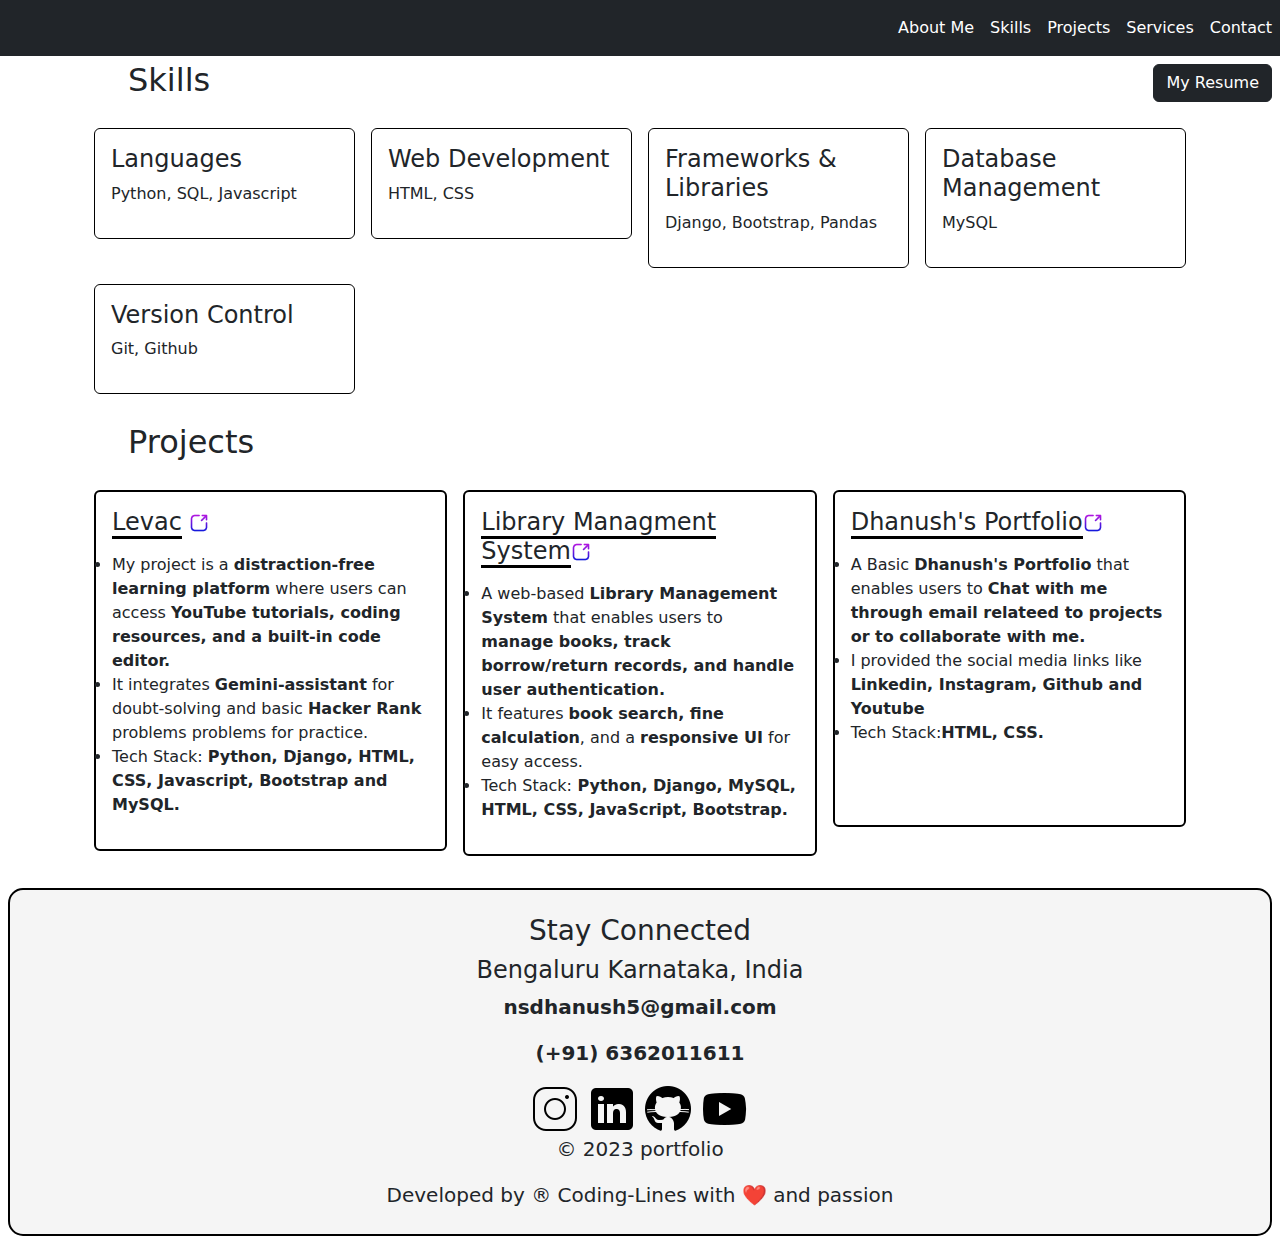
==== index.html @ f49b10d2 "addedone more project and made responsive" ====
<!DOCTYPE html>
<html lang="en">
<head>
    <meta charset="UTF-8">
    <meta name="viewport" content="width=device-width, initial-scale=1.0">
    <title>Document</title>
    <link href="https://cdn.jsdelivr.net/npm/bootstrap@5.3.3/dist/css/bootstrap.min.css" rel="stylesheet">
    <script src="https://cdn.jsdelivr.net/npm/bootstrap@5.3.3/dist/js/bootstrap.bundle.min.js"></script>
    <link rel="stylesheet" href="style.css">
</head>
<body>
    <nav>
    <div class="navbar navbar-expand-lg navbar-dark bg-dark">
         <!-- Toggle Button for Mobile -->
         <button class="navbar-toggler" type="button" data-bs-toggle="collapse" data-bs-target="#navbarNav">
            <span class="navbar-toggler-icon"></span>
        </button>
        <!-- Navbar Links -->
        <div class="collapse navbar-collapse" id="navbarNav">
            <ul class="navbar-nav ms-auto">
                <li class="nav-item">
                    <a class="nav-link active" href="#home">About Me</a>
                </li>
                <li class="nav-item">
                    <a class="nav-link active" href="#skills">Skills</a>
                </li>
                <li class="nav-item">
                    <a class="nav-link active" href="#project">Projects</a>
                </li>
                <li class="nav-item">
                    <a class="nav-link active" href="#">Services</a>
                </li>
                <li class="nav-item">
                    <a class="nav-link active" href="#contact">Contact</a>
                </li>
                
            </ul>
        </div>
    </div>
</nav>
<div class=" resume btn-group m-2 float-end">
<a class="btn btn-dark rounded " target="_blank" href="Dhanush_Resume.pdf">My Resume</a><br>

</div>
<section id="home"></section>

<section id="skills"></section>
<span id="skill" >Skills</span>
<div class=" container p-4">
    <div class="row g-3">
        <div class="col-md-3">
            <div class="skill card">
                <div class="card-body">
                    <h4 class="card-title">Languages</h4>
                    <p>Python, SQL, Javascript</p>
                    
                </div>
            </div>
        </div>
        <div class="col-md-3">
            <div class="skill card">
                <div class="card-body">
                    <h4 class="card-title">Web Development</h4>
                    <p>HTML, CSS</p>
                </div>
            </div>
        </div>
        <div class="col-md-3">
            <div class="skill card">
                <div class="card-body">
                    <h4 class="card-title">Frameworks & Libraries</h4>
                    <p>Django, Bootstrap, Pandas </p>
                </div>
            </div>
        </div>
        <div class="col-md-3">
            <div class="skill card">
                <div class="card-body">
                    <h4 class="card-title">Database Management</h4>
                    <p>MySQL</p>
                </div>
            </div>
        </div>
        
        
        <div class="col-md-3">
            <div class="skill card">
                <div class="card-body">
                    <h4 class="card-title">Version Control</h4>
                    <p>Git, Github</p>
                    
                </div>
            </div>
        </div>
        


    </div>
</div>


<section id="projects"></section>
<span id="project" >Projects</span>
<div class=" container p-4">
    <div class="row g-3">
        <div class="col-md-4">
            <div class="project card">
                <div class="card-body">
                    <h4 class="card-title"><span class="proname">Levac</span> <a title="project link" class="proimg" target="_blank" href="https://github.com/Dhanush-NS/LEVAC/tree/main/finalproject"><img src="maximize2.png" alt="link" width="20px" height="20px"></a></h4>
                    <p><li>My project is a <b>distraction-free learning platform</b> where users can access <b>YouTube tutorials, coding resources, and a built-in code editor.</b> </li>
                    <li>It integrates <b>Gemini-assistant</b> for doubt-solving and basic <b>Hacker Rank</b> problems problems for practice.</li>
                    <li>Tech Stack: <b> Python, Django, HTML, CSS, Javascript, Bootstrap and MySQL.</b> </li></p>
                </div>
            </div>
        </div>
        <div class="col-md-4">
            <div class="project card">
                <div class="card-body">
                    <h4 class="card-title"><span class="proname">Library Managment System</span><a title="project link" class="proimg" target="_blank" href="https://github.com/Dhanush-NS/Library-Managment-System/tree/main/Library_management_system"><img src="maximize2.png" alt="link" width="20px" height="20px"></a></h4>
                    <p><li>A web-based <b>Library Management System</b> that enables users to <b>manage books, track borrow/return records, and handle user authentication.</b> </li>
                    <li>It features <b>book search, fine calculation</b>, and a <b>responsive UI</b> for easy access.</li>
                    <li>Tech Stack:<b> Python, Django, MySQL, HTML, CSS, JavaScript, Bootstrap.</b> </li></p>
                </div>
            </div>
        </div>
        <div class="col-md-4">
            <div class="project card">
                <div class="card-body">
                    <h4 class="card-title"><span class="proname">Dhanush's Portfolio</span><a title="project link" class="proimg" target="_blank" href="https://github.com/Dhanush-NS/Dhanush-Portfolio"><img src="maximize2.png" alt="link" width="20px" height="20px"></a></h4>
                    <p><li>A Basic <b>Dhanush's Portfolio</b> that enables users to <b>Chat with me through email relateed to projects or to collaborate with me.</b> </li>
                    <li>I provided the social media links like <b>Linkedin, Instagram, Github and Youtube</b></li>
                    <li>Tech Stack:<b>HTML, CSS.</b> </li><br><br></p>
                </div>
            </div>
        </div>
    </div>
</div>




<section id="contact"></section>
<div class="m-2">
    <div class="con container-fluid mt-2   text-center pt-4 pb-2">
    <h3>Stay Connected</h3>
    <h4>Bengaluru Karnataka, India</h4>
    <p><b>nsdhanush5@gmail.com</b></p>
    <p><b>(+91) 6362011611</b></p>
    <a target="_blank" href="https://www.instagram.com/dhanush197_/"><img src="icons8-instagram-50.png" alt="insatgram"></a>
    <a target="_blank" href="https://www.linkedin.com/in/dhanush-n-s-35762b287/"><img src="icons8-linked-in-50.png"alt="LinkedIn"></a>
    <a target="_blank" href="https://github.com/dhanushns2003"><img src="icons8-github-50.png" alt="Github"></a>
    <a target="_blank" href="https://www.youtube.com/@CodingLines"><img src="icons8-youtube-50.png" alt="Youtube"></a><br>
    <p> &copy; 2023 portfolio</p>
    <p> Developed by &#174 Coding-Lines with ❤️ and passion</p>
</div>
</div>





</body>
</html>
---- style.css ----
/* Aqua Splash Gradient Background */
/* body {
    background: linear-gradient(135deg, #186693, #80d0c7);
} */
.con{
    /* font-family: 'Franklin Gothic Medium', 'Arial Narrow', Arial, sans-serif; */
    font-size: 20px;
    border: 2px solid black;
    border-radius: 15px;
    background-color: whitesmoke;
}
.nav-link:hover{
    border-bottom: 3px solid white ;
}
.skill{
    border: 1.6px solid black;
}
.skill:hover{
    transform: scale(1.02);
    background-color: black;
    color: white;
    transition: 0.4s;
}
#skill{
    font-size: xx-large;
    /* padding: 7px; */
    margin-left: 10%;
}
#skill:hover{
    border-bottom: 5px solid black;
    border-radius: 3px;    
}
.proname{
    border-bottom: 3px solid black;
}
.proname:hover{
    border-bottom: 3px solid white;

}
.project{
    border: 2px solid black;
}
.project:hover{
    transform: scale(1.02);
    background-color: black;
    color: white;
    transition: 0.4s;
}
#project{
    font-size: xx-large;
    /* padding: 7px; */
    margin-left: 10%;
}
#project:hover{
    border-bottom: 5px solid black;
    border-radius: 3px; 
}
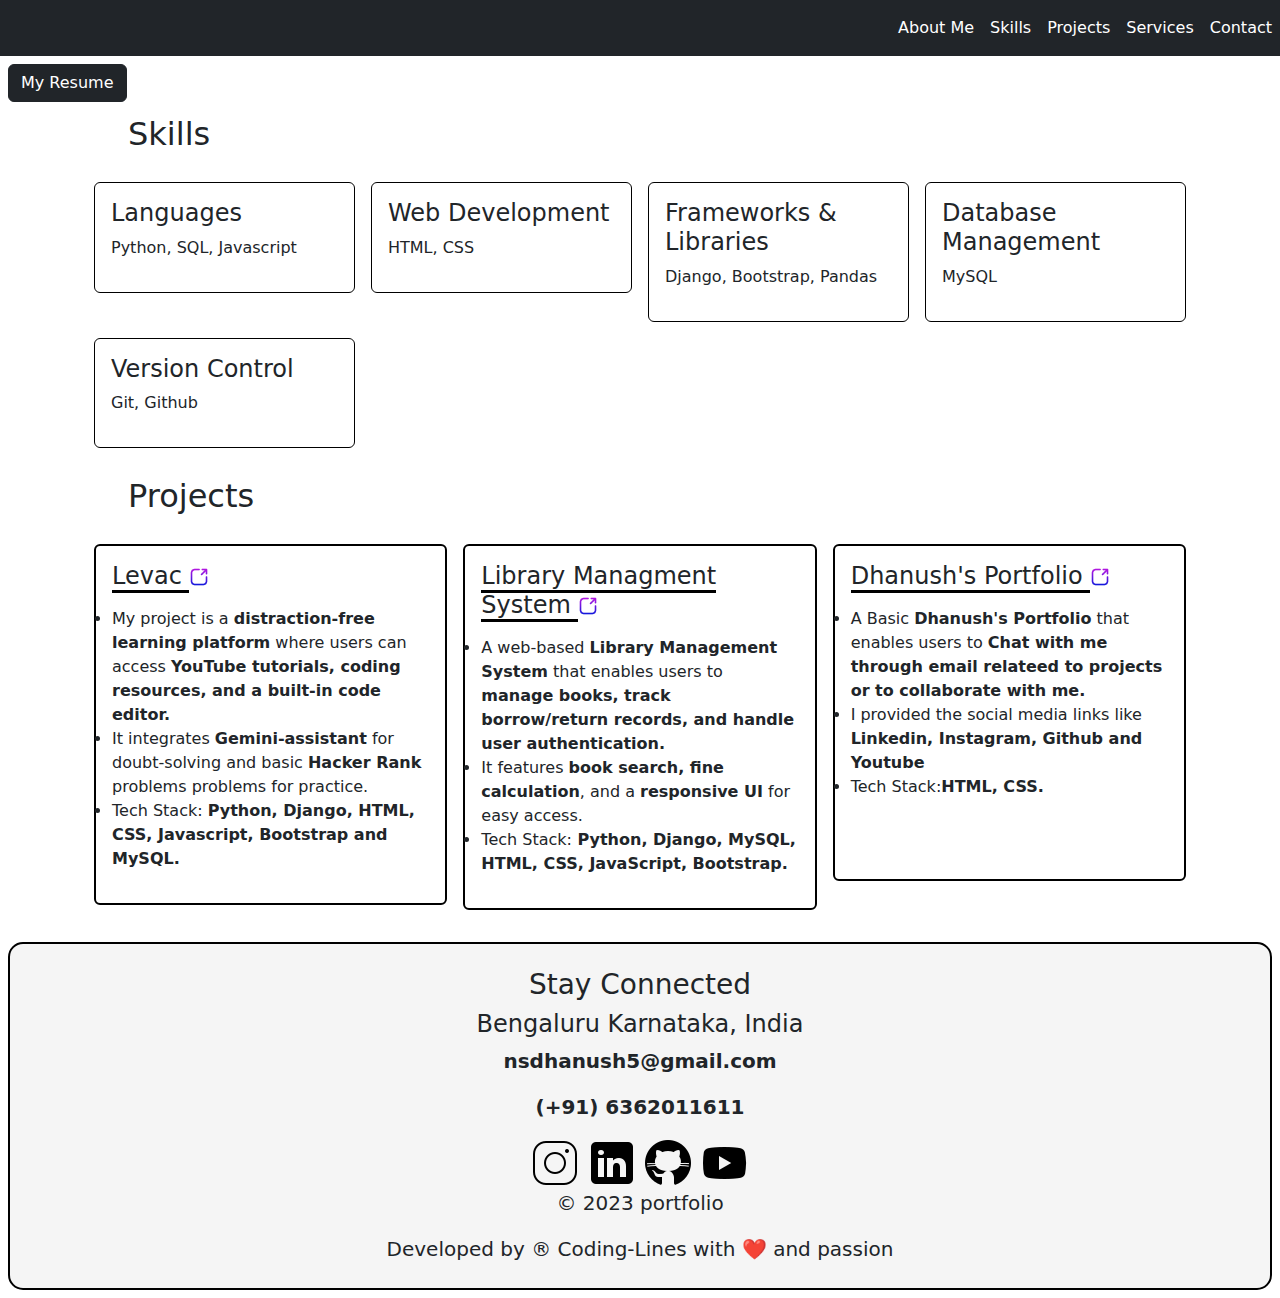
==== commit a9f204b1: "added one project and changed css" ====
--- a/index.html
+++ b/index.html
@@ -10,7 +10,7 @@
 </head>
 <body>
     <nav>
-    <div class="navbar navbar-expand-lg navbar-dark bg-dark">
+    <div class="navbar navbar-expand-lg navbar-dark bg-dark sticky-top">
          <!-- Toggle Button for Mobile -->
          <button class="navbar-toggler" type="button" data-bs-toggle="collapse" data-bs-target="#navbarNav">
             <span class="navbar-toggler-icon"></span>
@@ -38,7 +38,7 @@
         </div>
     </div>
 </nav>
-<div class=" resume btn-group m-2 float-end">
+<div class=" resume btn-group m-2 ">
 <a class="btn btn-dark rounded " target="_blank" href="Dhanush_Resume.pdf">My Resume</a><br>
 
 </div>
@@ -106,7 +106,7 @@
         <div class="col-md-4">
             <div class="project card">
                 <div class="card-body">
-                    <h4 class="card-title"><span class="proname">Levac</span> <a title="project link" class="proimg" target="_blank" href="https://github.com/Dhanush-NS/LEVAC/tree/main/finalproject"><img src="maximize2.png" alt="link" width="20px" height="20px"></a></h4>
+                    <h4 class="card-title"><span class="proname">Levac </span> <a title="project link" class="proimg" target="_blank" href="https://github.com/Dhanush-NS/LEVAC/tree/main/finalproject"><img src="maximize2.png" alt="link" width="20px" height="20px"></a></h4>
                     <p><li>My project is a <b>distraction-free learning platform</b> where users can access <b>YouTube tutorials, coding resources, and a built-in code editor.</b> </li>
                     <li>It integrates <b>Gemini-assistant</b> for doubt-solving and basic <b>Hacker Rank</b> problems problems for practice.</li>
                     <li>Tech Stack: <b> Python, Django, HTML, CSS, Javascript, Bootstrap and MySQL.</b> </li></p>
@@ -116,7 +116,7 @@
         <div class="col-md-4">
             <div class="project card">
                 <div class="card-body">
-                    <h4 class="card-title"><span class="proname">Library Managment System</span><a title="project link" class="proimg" target="_blank" href="https://github.com/Dhanush-NS/Library-Managment-System/tree/main/Library_management_system"><img src="maximize2.png" alt="link" width="20px" height="20px"></a></h4>
+                    <h4 class="card-title"><span class="proname">Library Managment System </span><a title="project link" class="proimg" target="_blank" href="https://github.com/Dhanush-NS/Library-Managment-System/tree/main/Library_management_system"><img src="maximize2.png" alt="link" width="20px" height="20px"></a></h4>
                     <p><li>A web-based <b>Library Management System</b> that enables users to <b>manage books, track borrow/return records, and handle user authentication.</b> </li>
                     <li>It features <b>book search, fine calculation</b>, and a <b>responsive UI</b> for easy access.</li>
                     <li>Tech Stack:<b> Python, Django, MySQL, HTML, CSS, JavaScript, Bootstrap.</b> </li></p>
@@ -126,7 +126,7 @@
         <div class="col-md-4">
             <div class="project card">
                 <div class="card-body">
-                    <h4 class="card-title"><span class="proname">Dhanush's Portfolio</span><a title="project link" class="proimg" target="_blank" href="https://github.com/Dhanush-NS/Dhanush-Portfolio"><img src="maximize2.png" alt="link" width="20px" height="20px"></a></h4>
+                    <h4 class="card-title"><span class="proname">Dhanush's Portfolio </span><a title="project link" class="proimg" target="_blank" href="https://github.com/Dhanush-NS/Dhanush-Portfolio"><img src="maximize2.png" alt="link" width="20px" height="20px"></a></h4>
                     <p><li>A Basic <b>Dhanush's Portfolio</b> that enables users to <b>Chat with me through email relateed to projects or to collaborate with me.</b> </li>
                     <li>I provided the social media links like <b>Linkedin, Instagram, Github and Youtube</b></li>
                     <li>Tech Stack:<b>HTML, CSS.</b> </li><br><br></p>
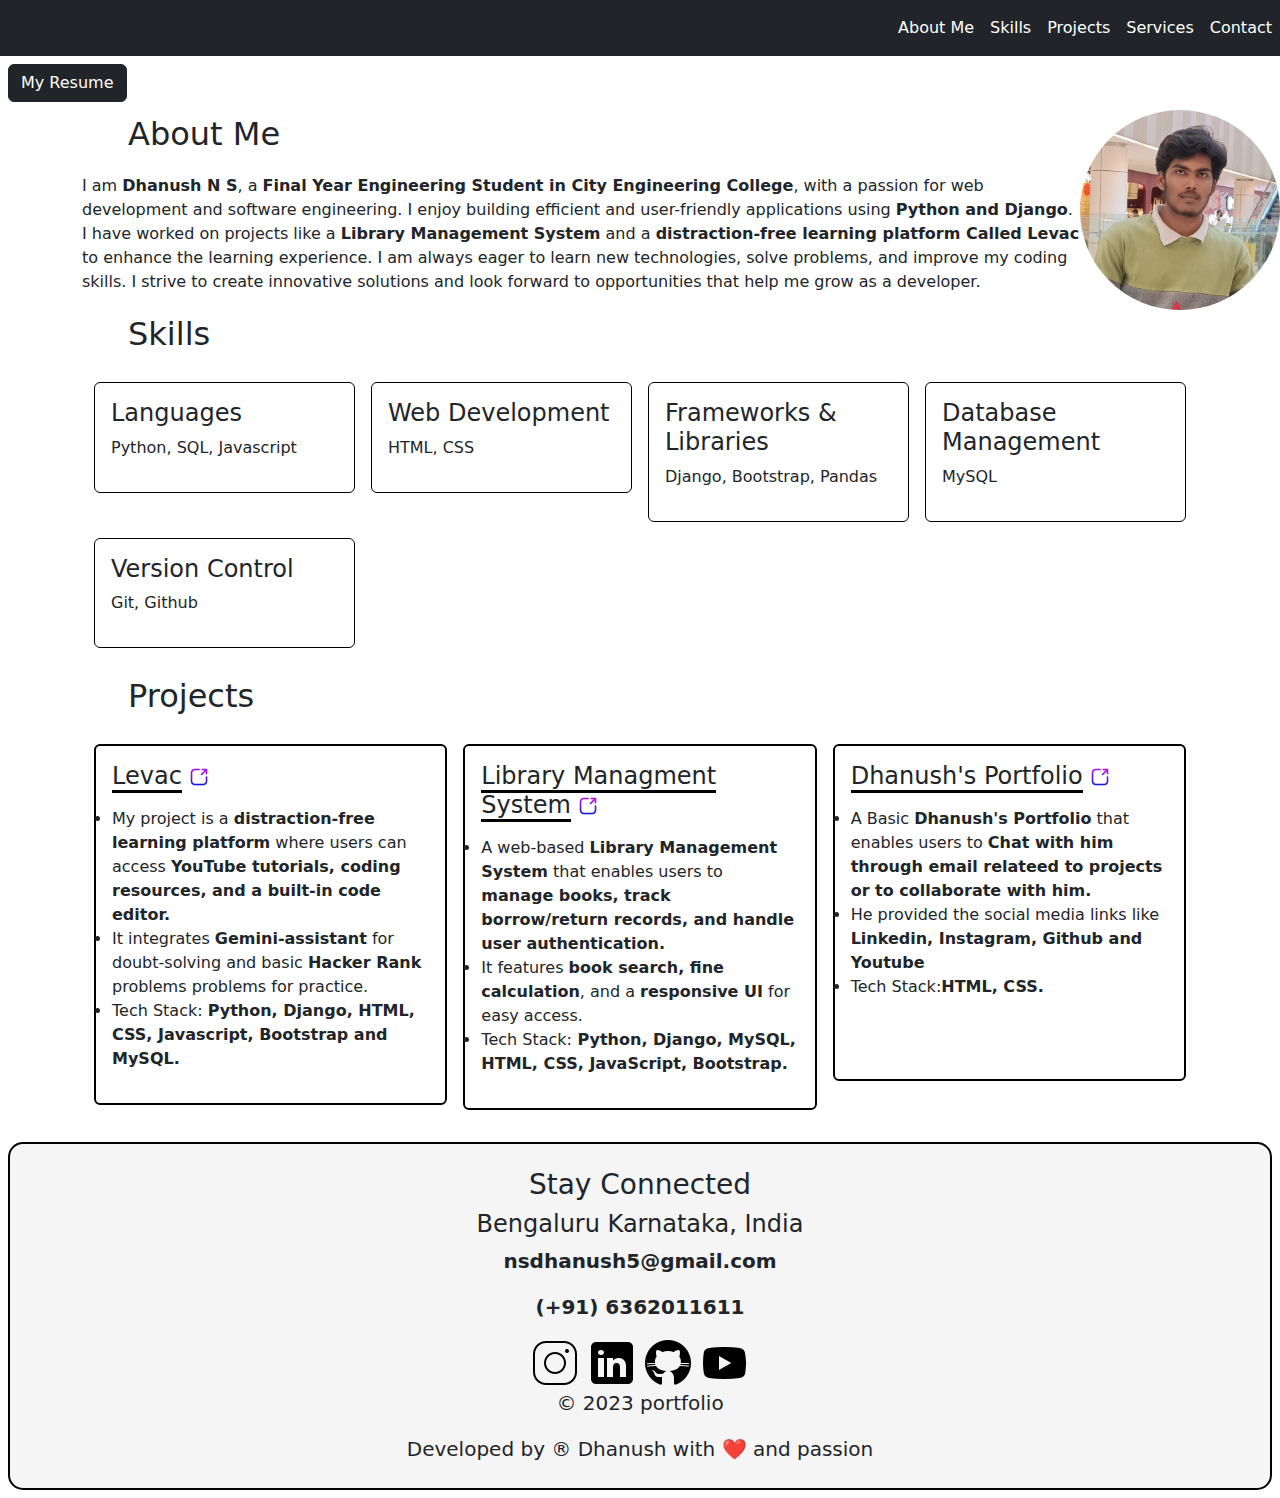
==== commit 35fca38f: "addedabout me and photo to portfolio" ====
--- a/index.html
+++ b/index.html
@@ -9,8 +9,8 @@
     <link rel="stylesheet" href="style.css">
 </head>
 <body>
-    <nav>
-    <div class="navbar navbar-expand-lg navbar-dark bg-dark sticky-top">
+    <nav class="sticky-top">
+    <div class="navbar navbar-expand-lg navbar-dark bg-dark">
          <!-- Toggle Button for Mobile -->
          <button class="navbar-toggler" type="button" data-bs-toggle="collapse" data-bs-target="#navbarNav">
             <span class="navbar-toggler-icon"></span>
@@ -19,7 +19,7 @@
         <div class="collapse navbar-collapse" id="navbarNav">
             <ul class="navbar-nav ms-auto">
                 <li class="nav-item">
-                    <a class="nav-link active" href="#home">About Me</a>
+                    <a class="nav-link active" href="#aboutme">About Me</a>
                 </li>
                 <li class="nav-item">
                     <a class="nav-link active" href="#skills">Skills</a>
@@ -40,9 +40,21 @@
 </nav>
 <div class=" resume btn-group m-2 ">
 <a class="btn btn-dark rounded " target="_blank" href="Dhanush_Resume.pdf">My Resume</a><br>
+</div>
 
+<section id="aboutme"></section>
+<span id="skill" >About Me</span>
+<img class="float-end m- rounded-circle" src="dhanush.jpg" alt="My photo" height="200px" width="200px">
+
+<div class="container mt-3 ">
+    
+    <p>I am <span id="name"><b>Dhanush N S</b></span>, a <b>Final Year Engineering Student in City Engineering College</b>, with a passion for web development and software engineering. I enjoy building efficient and user-friendly applications using <b>Python and Django</b>.
+
+    I have worked on projects like a <b>Library Management System</b> and a <b>distraction-free learning platform Called Levac</b> to enhance the learning experience. I am always eager to learn new technologies, solve problems, and improve my coding skills.
+    
+    I strive to create innovative solutions and look forward to opportunities that help me grow as a developer.</p>
 </div>
-<section id="home"></section>
+
 
 <section id="skills"></section>
 <span id="skill" >Skills</span>
@@ -106,7 +118,7 @@
         <div class="col-md-4">
             <div class="project card">
                 <div class="card-body">
-                    <h4 class="card-title"><span class="proname">Levac </span> <a title="project link" class="proimg" target="_blank" href="https://github.com/Dhanush-NS/LEVAC/tree/main/finalproject"><img src="maximize2.png" alt="link" width="20px" height="20px"></a></h4>
+                    <h4 class="card-title"><span class="proname">Levac</span> <a title="project link" class="proimg" target="_blank"  href="https://github.com/Dhanush-NS/LEVAC/tree/main/finalproject"><img src="maximize2.png" alt="link" width="20px" height="20px"></a></h4>
                     <p><li>My project is a <b>distraction-free learning platform</b> where users can access <b>YouTube tutorials, coding resources, and a built-in code editor.</b> </li>
                     <li>It integrates <b>Gemini-assistant</b> for doubt-solving and basic <b>Hacker Rank</b> problems problems for practice.</li>
                     <li>Tech Stack: <b> Python, Django, HTML, CSS, Javascript, Bootstrap and MySQL.</b> </li></p>
@@ -116,7 +128,7 @@
         <div class="col-md-4">
             <div class="project card">
                 <div class="card-body">
-                    <h4 class="card-title"><span class="proname">Library Managment System </span><a title="project link" class="proimg" target="_blank" href="https://github.com/Dhanush-NS/Library-Managment-System/tree/main/Library_management_system"><img src="maximize2.png" alt="link" width="20px" height="20px"></a></h4>
+                    <h4 class="card-title"><span class="proname">Library Managment System</span> <a title="project link" class="proimg" target="_blank" href="https://github.com/Dhanush-NS/Library-Managment-System/tree/main/Library_management_system"><img src="maximize2.png" alt="link" width="20px" height="20px"></a></h4>
                     <p><li>A web-based <b>Library Management System</b> that enables users to <b>manage books, track borrow/return records, and handle user authentication.</b> </li>
                     <li>It features <b>book search, fine calculation</b>, and a <b>responsive UI</b> for easy access.</li>
                     <li>Tech Stack:<b> Python, Django, MySQL, HTML, CSS, JavaScript, Bootstrap.</b> </li></p>
@@ -126,9 +138,9 @@
         <div class="col-md-4">
             <div class="project card">
                 <div class="card-body">
-                    <h4 class="card-title"><span class="proname">Dhanush's Portfolio </span><a title="project link" class="proimg" target="_blank" href="https://github.com/Dhanush-NS/Dhanush-Portfolio"><img src="maximize2.png" alt="link" width="20px" height="20px"></a></h4>
-                    <p><li>A Basic <b>Dhanush's Portfolio</b> that enables users to <b>Chat with me through email relateed to projects or to collaborate with me.</b> </li>
-                    <li>I provided the social media links like <b>Linkedin, Instagram, Github and Youtube</b></li>
+                    <h4 class="card-title"><span class="proname">Dhanush's Portfolio</span> <a title="project link" class="proimg" target="_blank" href="https://github.com/Dhanush-NS/Dhanush-Portfolio"><img src="maximize2.png" alt="link" width="20px" height="20px"></a></h4>
+                    <p><li>A Basic <b>Dhanush's Portfolio</b> that enables users to <b>Chat with him through email relateed to projects or to collaborate with him.</b> </li>
+                    <li>He provided the social media links like <b>Linkedin, Instagram, Github and Youtube</b></li>
                     <li>Tech Stack:<b>HTML, CSS.</b> </li><br><br></p>
                 </div>
             </div>
@@ -151,7 +163,7 @@
     <a target="_blank" href="https://github.com/dhanushns2003"><img src="icons8-github-50.png" alt="Github"></a>
     <a target="_blank" href="https://www.youtube.com/@CodingLines"><img src="icons8-youtube-50.png" alt="Youtube"></a><br>
     <p> &copy; 2023 portfolio</p>
-    <p> Developed by &#174 Coding-Lines with ❤️ and passion</p>
+    <p> Developed by &#174 Dhanush with ❤️ and passion</p>
 </div>
 </div>
 
@@ -160,4 +172,6 @@
 
 
 </body>
-</html>+</html>
+
+
--- a/style.css
+++ b/style.css
@@ -8,6 +8,9 @@
     border: 2px solid black;
     border-radius: 15px;
     background-color: whitesmoke;
+}
+#name{
+    color:linear-gradient(135deg, #186693, #80d0c7) ;
 }
 .nav-link:hover{
     border-bottom: 3px solid white ;
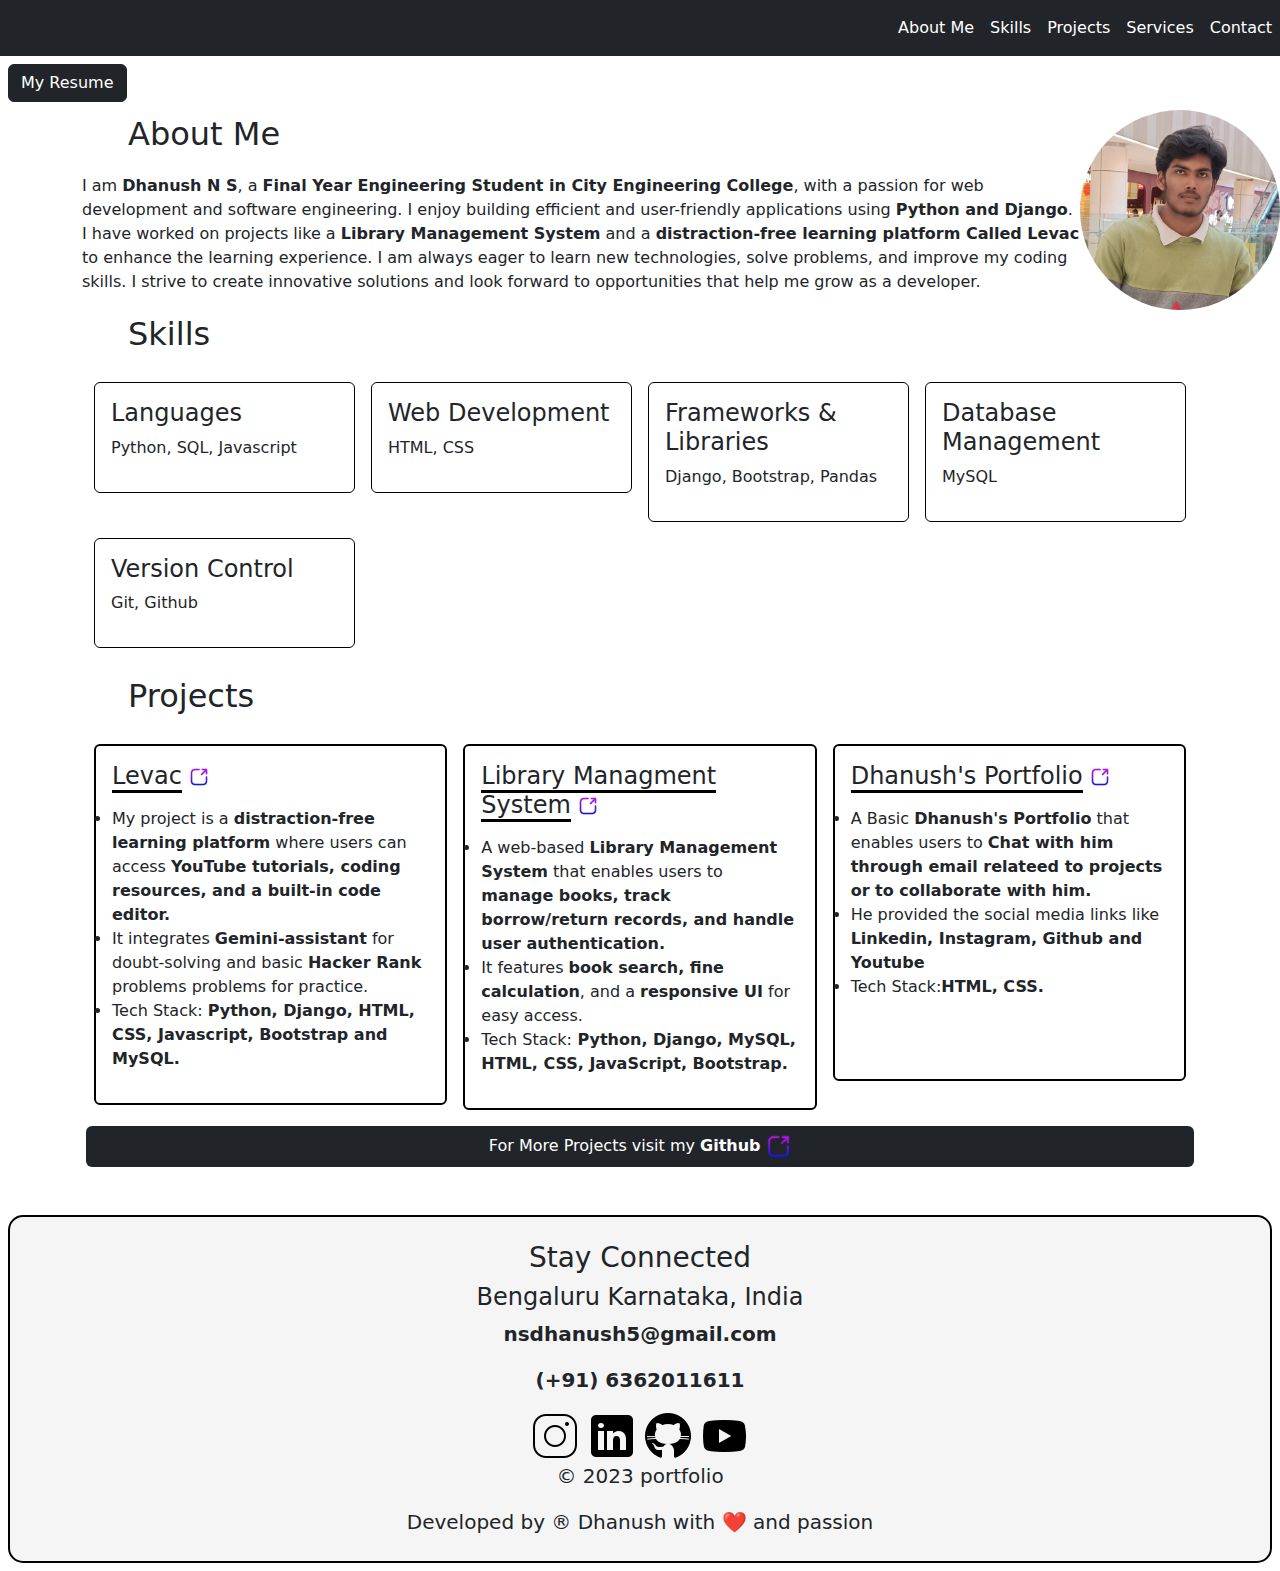
==== commit fbe5d494: "added github link for more projects" ====
--- a/index.html
+++ b/index.html
@@ -145,6 +145,7 @@
                 </div>
             </div>
         </div>
+        <p class="text-center bg-dark text-white rounded p-2">For More Projects visit my <b>Github </b><a target="_blank" href="https://github.com/Dhanush-NS?tab=overview&from=2025-02-01&to=2025-02-09"><img src="maximize2.png" alt="project link" height="25px" width="25px"></a></p>
     </div>
 </div>
 
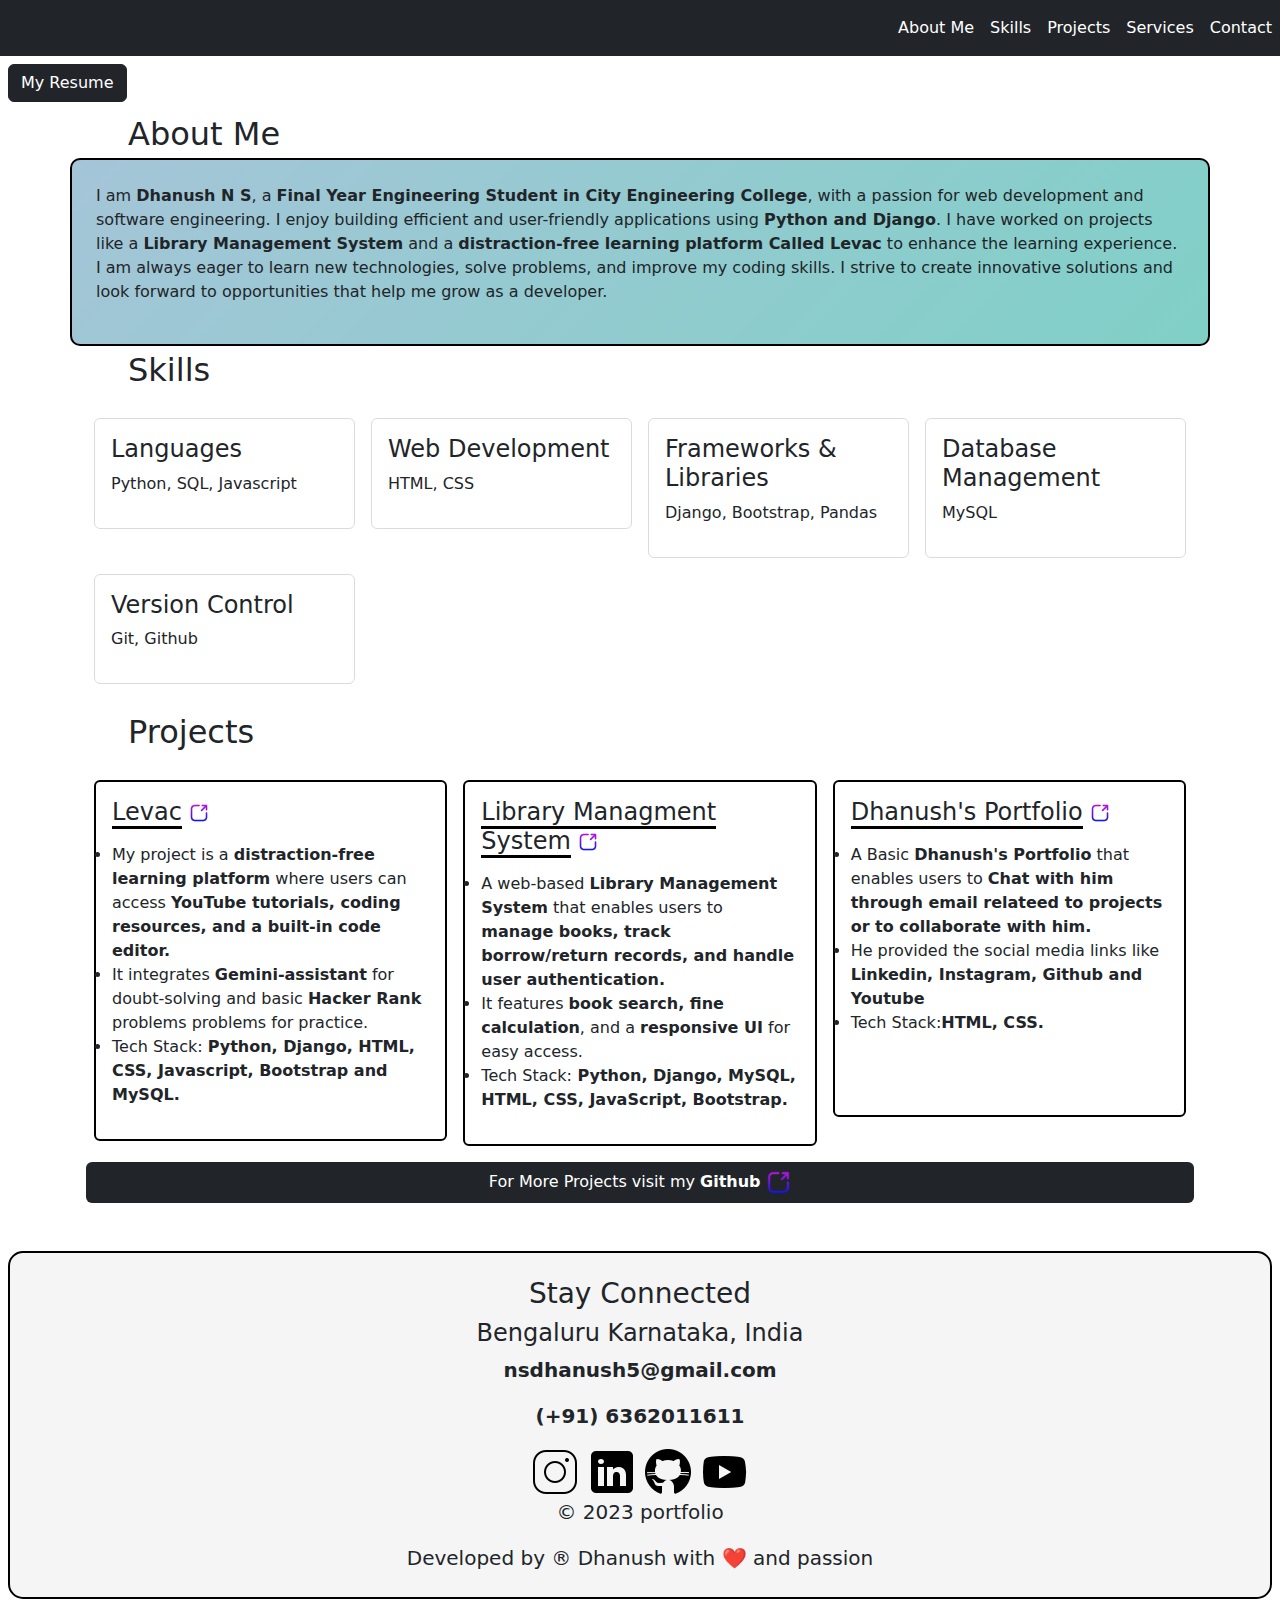
==== commit adb7ad98: "removed photo" ====
--- a/index.html
+++ b/index.html
@@ -38,15 +38,17 @@
         </div>
     </div>
 </nav>
+
 <div class=" resume btn-group m-2 ">
 <a class="btn btn-dark rounded " target="_blank" href="Dhanush_Resume.pdf">My Resume</a><br>
 </div>
 
 <section id="aboutme"></section>
+
 <span id="skill" >About Me</span>
-<img class="float-end m- rounded-circle" src="dhanush.jpg" alt="My photo" height="200px" width="200px">
+<!-- <img class="float-end m- rounded-circle" src="dhanush.jpg" alt="My photo" height="180px" width="180px"> -->
 
-<div class="container mt-3 ">
+<div class=" about container p-4">
     
     <p>I am <span id="name"><b>Dhanush N S</b></span>, a <b>Final Year Engineering Student in City Engineering College</b>, with a passion for web development and software engineering. I enjoy building efficient and user-friendly applications using <b>Python and Django</b>.
 
--- a/style.css
+++ b/style.css
@@ -12,11 +12,17 @@
 #name{
     color:linear-gradient(135deg, #186693, #80d0c7) ;
 }
+.about{
+    border: 2px solid black;
+    border-radius: 10px;
+    background: linear-gradient(135deg, #a5c5d8, #80d0c7);
+}
 .nav-link:hover{
     border-bottom: 3px solid white ;
 }
 .skill{
-    border: 1.6px solid black;
+    border: 1.6px solid rgb(223, 218, 218);
+    
 }
 .skill:hover{
     transform: scale(1.02);
@@ -38,7 +44,6 @@
 }
 .proname:hover{
     border-bottom: 3px solid white;
-
 }
 .project{
     border: 2px solid black;
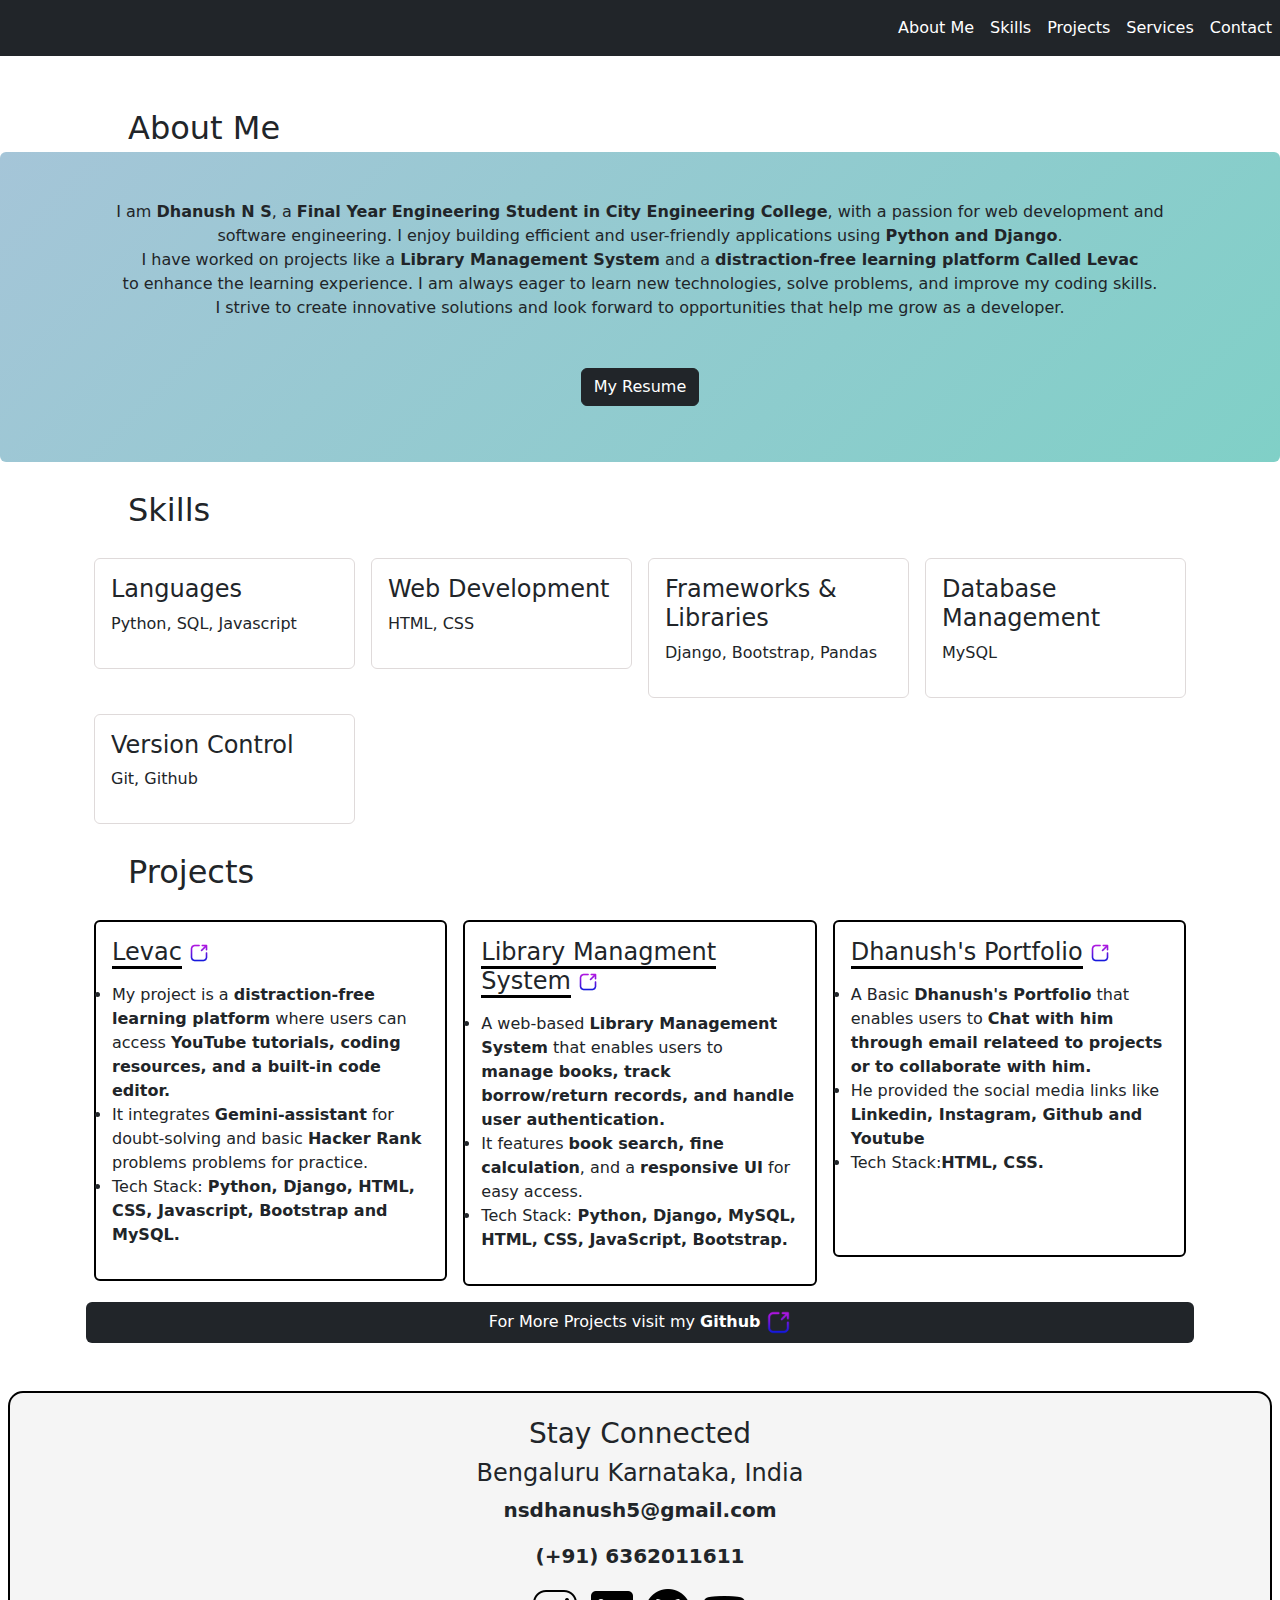
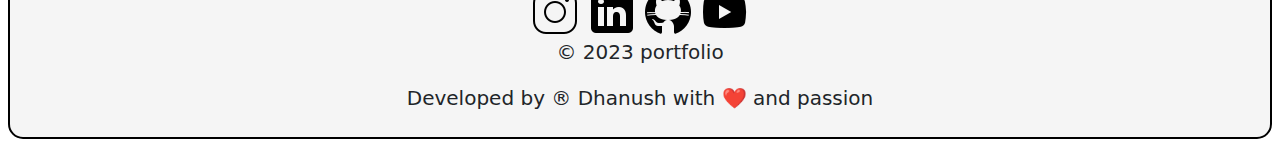
==== commit 0ebc6570: "code updated of my protfolio" ====
--- a/index.html
+++ b/index.html
@@ -39,26 +39,30 @@
     </div>
 </nav>
 
-<div class=" resume btn-group m-2 ">
-<a class="btn btn-dark rounded " target="_blank" href="Dhanush_Resume.pdf">My Resume</a><br>
-</div>
 
-<section id="aboutme"></section>
 
+<section id="aboutme" ></section>
+<div class="mt-5">
 <span id="skill" >About Me</span>
 <!-- <img class="float-end m- rounded-circle" src="dhanush.jpg" alt="My photo" height="180px" width="180px"> -->
 
-<div class=" about container p-4">
+<div class=" about container-fluid p-5 rounded">
     
-    <p>I am <span id="name"><b>Dhanush N S</b></span>, a <b>Final Year Engineering Student in City Engineering College</b>, with a passion for web development and software engineering. I enjoy building efficient and user-friendly applications using <b>Python and Django</b>.
+    <p>I am <span id="name"><b>Dhanush N S</b></span>, a <b>Final Year Engineering Student in City Engineering College</b>, with a passion for web development and <br> software engineering.
+    I enjoy building efficient and user-friendly applications using <b>Python and Django</b>. <br>
 
-    I have worked on projects like a <b>Library Management System</b> and a <b>distraction-free learning platform Called Levac</b> to enhance the learning experience. I am always eager to learn new technologies, solve problems, and improve my coding skills.
+    I have worked on projects like a <b>Library Management System</b> and a <b>distraction-free learning platform Called Levac</b> <br> to enhance the learning experience. I am always eager to learn new technologies, solve problems, and improve my coding skills. <br>
     
-    I strive to create innovative solutions and look forward to opportunities that help me grow as a developer.</p>
+    I strive to create innovative solutions and look forward to opportunities that help me grow as a developer.</p> <br>
+    <div class=" resume btn-group m-2 ">
+        <a class="btn btn-dark rounded " target="_blank" href="Dhanush_Resume.pdf">My Resume</a><br>
+        </div>
+</div>
 </div>
 
 
 <section id="skills"></section>
+<br>
 <span id="skill" >Skills</span>
 <div class=" container p-4">
     <div class="row g-3">
--- a/style.css
+++ b/style.css
@@ -13,9 +13,12 @@
     color:linear-gradient(135deg, #186693, #80d0c7) ;
 }
 .about{
-    border: 2px solid black;
-    border-radius: 10px;
+    /* border: 2px solid black;
+    border-radius: 10px; */
     background: linear-gradient(135deg, #a5c5d8, #80d0c7);
+    align-items: center;
+    text-align: center;
+    /* padding: 20px; */
 }
 .nav-link:hover{
     border-bottom: 3px solid white ;
@@ -32,7 +35,7 @@
 }
 #skill{
     font-size: xx-large;
-    /* padding: 7px; */
+    /* padding: 17px; */
     margin-left: 10%;
 }
 #skill:hover{
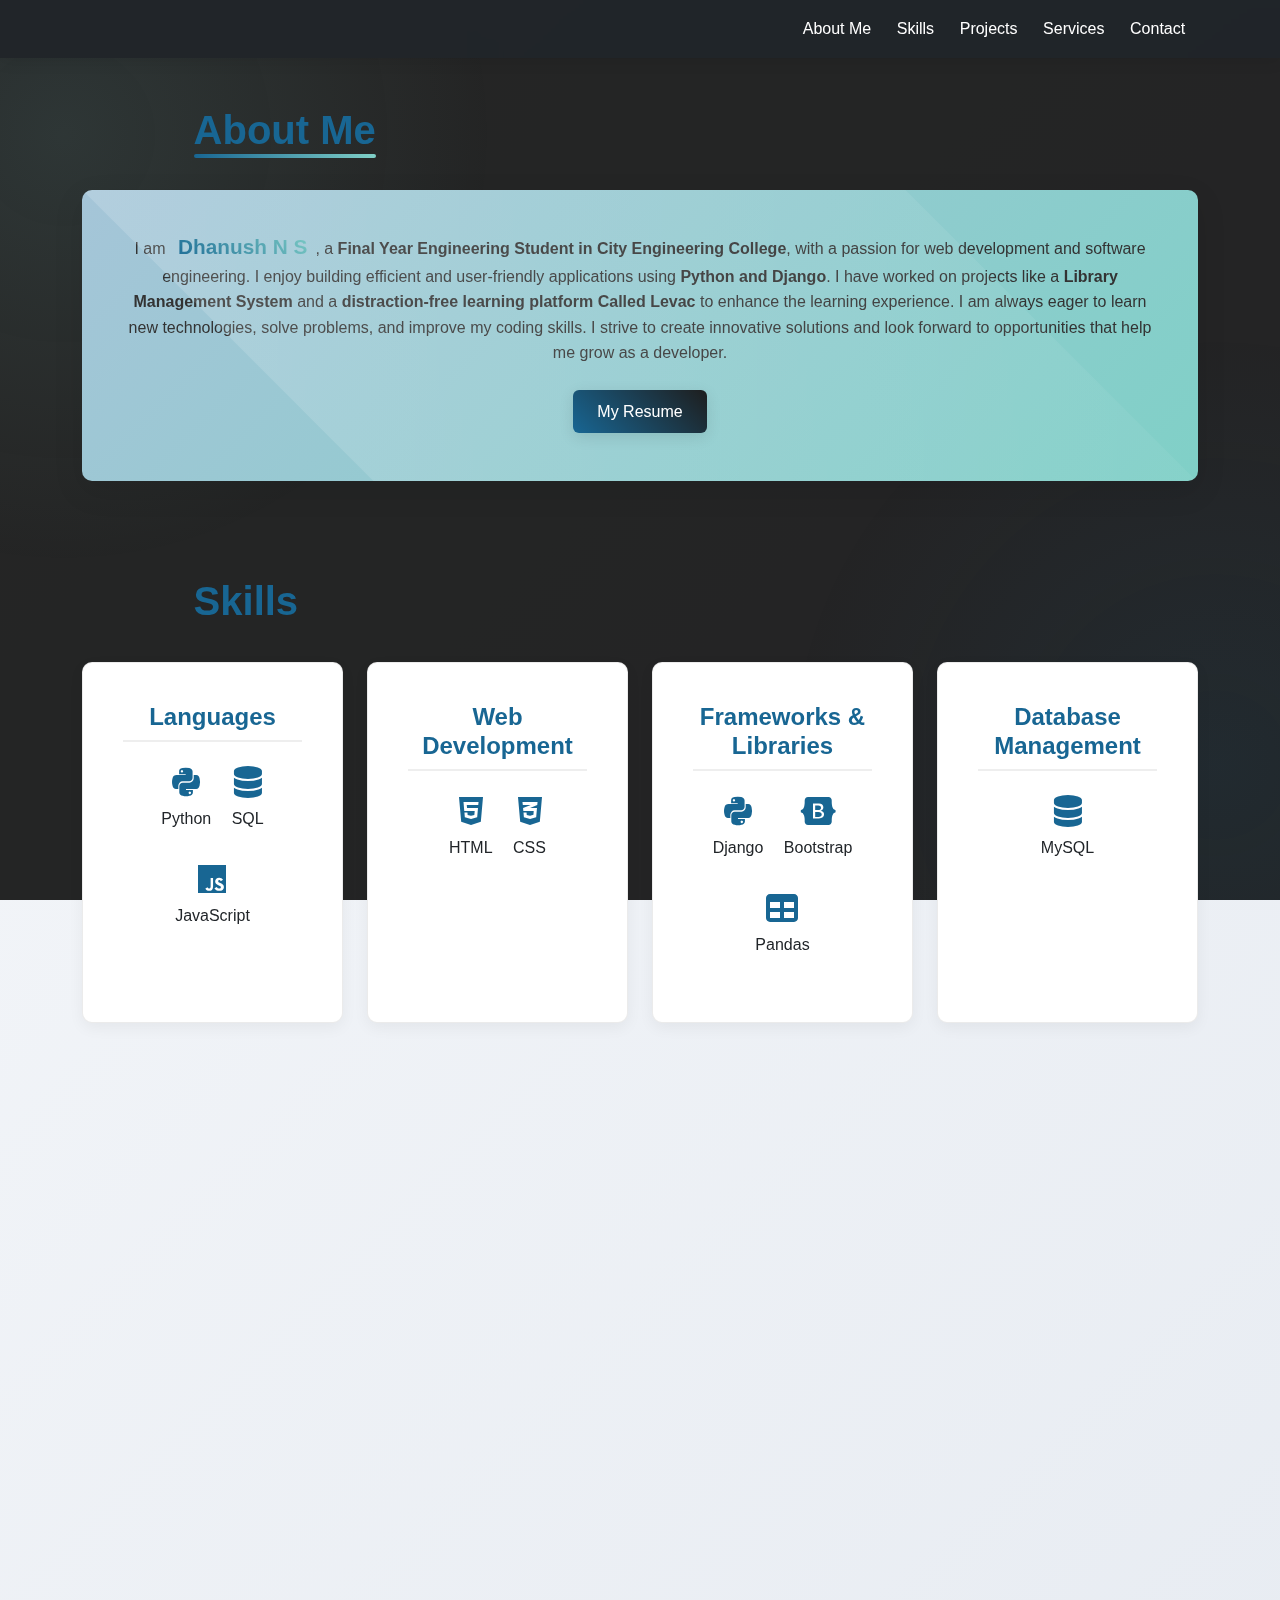
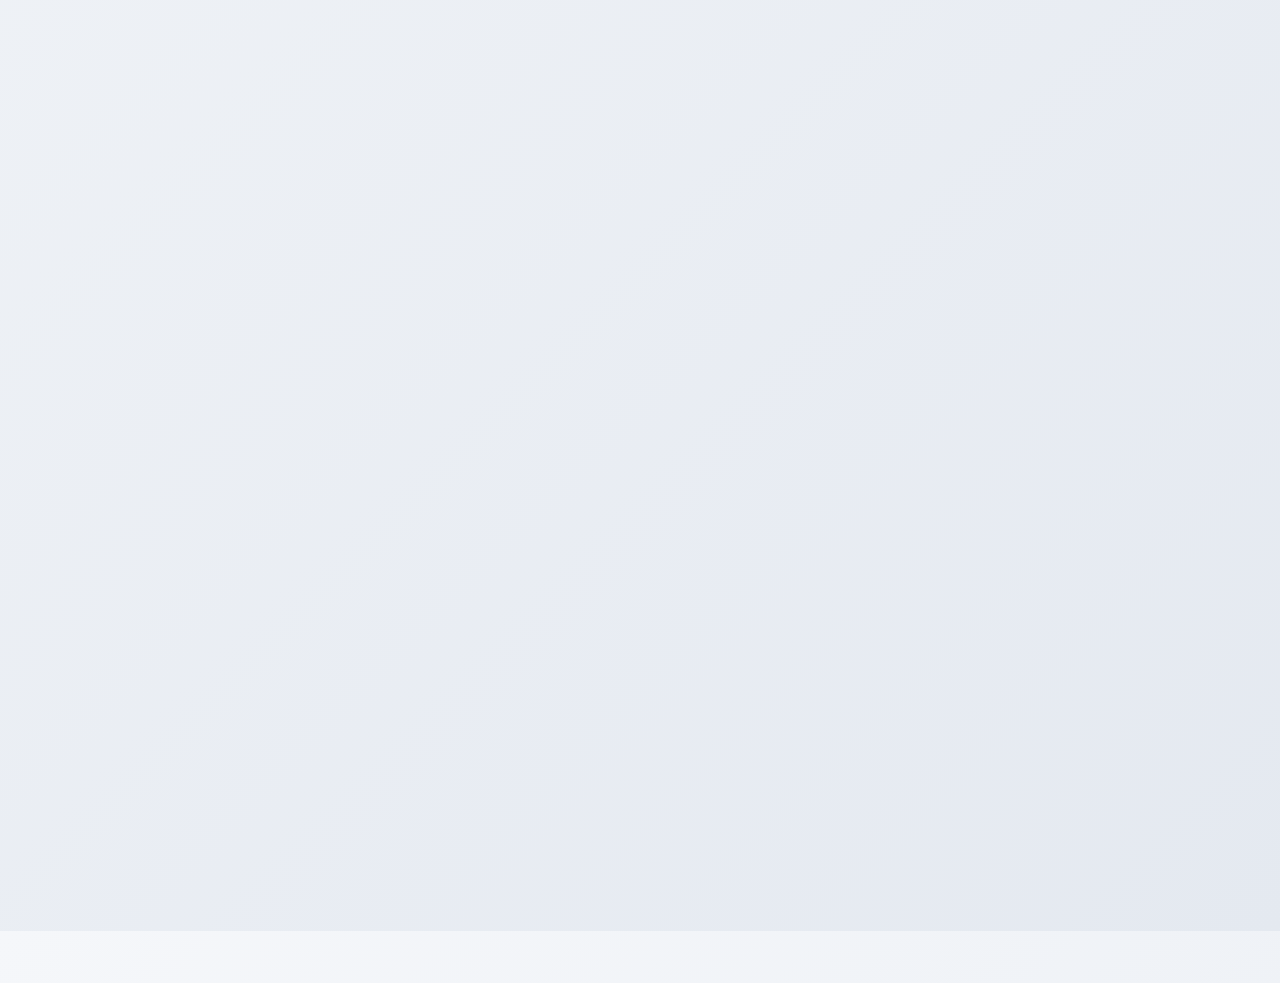
==== commit 6372db6a: "updated the portfolio with good animation" ====
--- a/index.html
+++ b/index.html
@@ -3,182 +3,789 @@
 <head>
     <meta charset="UTF-8">
     <meta name="viewport" content="width=device-width, initial-scale=1.0">
-    <title>Document</title>
+    <title>Dhanush N S - Portfolio</title>
     <link href="https://cdn.jsdelivr.net/npm/bootstrap@5.3.3/dist/css/bootstrap.min.css" rel="stylesheet">
     <script src="https://cdn.jsdelivr.net/npm/bootstrap@5.3.3/dist/js/bootstrap.bundle.min.js"></script>
-    <link rel="stylesheet" href="style.css">
+    <!-- AOS Animation Library -->
+    <link href="https://unpkg.com/aos@2.3.1/dist/aos.css" rel="stylesheet">
+    <script src="https://unpkg.com/aos@2.3.1/dist/aos.js"></script>
+    <!-- Font Awesome for skill icons -->
+    <link rel="stylesheet" href="https://cdnjs.cloudflare.com/ajax/libs/font-awesome/6.4.0/css/all.min.css">
+    <style>
+        /* Global Styles and Custom Animations */
+        :root {
+            --primary-color: #186693;
+            --secondary-color: #80d0c7;
+            --accent-color: #f5f5f5;
+            --text-color: #333;
+            --dark-color: #1e1e1e;
+            --border-radius: 10px;
+            --transition-speed: 0.4s;
+        }
+        
+        body {
+            font-family: 'Segoe UI', Tahoma, Geneva, Verdana, sans-serif;
+            background: linear-gradient(135deg, #f5f7fa, #e4e9f0);
+            color: var(--text-color);
+            line-height: 1.6;
+            overflow-x: hidden;
+            position: relative;
+        }
+        
+        /* Star Animation Background */
+        .stars-container {
+            position: fixed;
+            top: 0;
+            left: 0;
+            width: 100%;
+            height: 100%;
+            overflow: hidden;
+            z-index: -2;
+            background-color: rgba(0, 0, 0, 0.85);
+            pointer-events: none;
+        }
+        
+        .star {
+            position: absolute;
+            width: 2px;
+            height: 2px;
+            background-color: white;
+            border-radius: 50%;
+            animation: starFloat linear infinite;
+            opacity: 0; /* Start with 0 opacity */
+        }
+        
+        @keyframes starFloat {
+            0% {
+                transform: translateY(100vh) scale(0.5); /* Start from the bottom */
+                opacity: 0;
+            }
+            10% {
+                opacity: 1; /* Fade in quickly */
+            }
+            90% {
+                opacity: 1; /* Stay visible */
+            }
+            100% {
+                transform: translateY(-10vh) scale(1.5); /* Move upwards and scale up */
+                opacity: 0; /* Fade out */
+            }
+        }
+        /* Background Animation Effects */
+        body:before {
+            content: '';
+            position: fixed;
+            top: 0;
+            left: 0;
+            width: 100%;
+            height: 100%;
+            background: radial-gradient(circle at 5% 15%, rgba(128, 208, 199, 0.1) 0%, transparent 30%),
+                        radial-gradient(circle at 95% 85%, rgba(24, 102, 147, 0.1) 0%, transparent 30%);
+            z-index: -1;
+            animation: backgroundPulse 15s infinite alternate;
+        }
+        
+        @keyframes backgroundPulse {
+            0% {
+                opacity: 0.7;
+                transform: scale(1);
+            }
+            100% {
+                opacity: 1;
+                transform: scale(1.2);
+            }
+        }
+        
+        /* Section Heading Styles */
+        .section-heading {
+            font-size: 2.5rem;
+            margin-left: 10%;
+            padding-bottom: 0.3rem;
+            display: inline-block;
+            position: relative;
+            margin-bottom: 2rem;
+            font-weight: 600;
+            color: var(--primary-color);
+        }
+        
+        .section-heading::after {
+            content: '';
+            position: absolute;
+            bottom: 0;
+            left: 0;
+            width: 0;
+            height: 4px;
+            background: linear-gradient(to right, var(--primary-color), var(--secondary-color));
+            border-radius: 2px;
+            transition: width 0.4s ease;
+        }
+        
+        .section-heading:hover::after, .section-active::after {
+            width: 100%;
+        }
+        
+        /* Navbar Styling */
+        .navbar {
+            background: rgba(33, 37, 41, 0.95) !important;
+            backdrop-filter: blur(10px);
+            box-shadow: 0 2px 15px rgba(0, 0, 0, 0.1);
+            transition: all 0.3s ease;
+        }
+        
+        .navbar-nav {
+            margin-left: auto;
+        }
+        
+        .navbar-nav .nav-link {
+            color: white !important;
+            font-weight: 500;
+            position: relative;
+            margin: 0 0.3rem;
+            padding: 0.5rem 0.8rem;
+            transition: all 0.3s ease;
+        }
+        
+        .navbar-nav .nav-link::after {
+            content: '';
+            position: absolute;
+            bottom: 0;
+            left: 50%;
+            width: 0;
+            height: 2px;
+            background: white;
+            transition: all 0.3s ease;
+            transform: translateX(-50%);
+        }
+        
+        .navbar-nav .nav-link:hover::after {
+            width: 80%;
+        }
+        
+        /* About Section */
+        .about {
+            background: linear-gradient(135deg, #a5c5d8, #80d0c7);
+            border-radius: var(--border-radius);
+            padding: 2.5rem;
+            box-shadow: 0 10px 30px rgba(0, 0, 0, 0.1);
+            text-align: center;
+            position: relative;
+            overflow: hidden;
+            transition: transform 0.5s ease, box-shadow 0.5s ease;
+        }
+        
+        .about:hover {
+            transform: translateY(-5px);
+            box-shadow: 0 15px 35px rgba(0, 0, 0, 0.2);
+        }
+        
+        .about:before {
+            content: '';
+            position: absolute;
+            top: -50%;
+            left: -50%;
+            width: 200%;
+            height: 200%;
+            background: linear-gradient(45deg, rgba(255, 255, 255, 0.2), transparent);
+            transform: rotate(45deg);
+            pointer-events: none;
+            transition: all 0.5s ease;
+        }
+        
+        .about:hover:before {
+            top: -40%;
+            left: -40%;
+        }
+        
+        #name {
+            font-weight: 700;
+            background: linear-gradient(45deg, var(--primary-color), var(--secondary-color));
+            -webkit-background-clip: text;
+            background-clip: text;
+            color: transparent;
+            display: inline-block;
+            padding: 0 0.5rem;
+            font-size: 1.3em;
+            position: relative;
+            z-index: 1;
+        }
+        
+        .resume .btn {
+            background: linear-gradient(45deg, var(--primary-color), var(--dark-color));
+            border: none;
+            padding: 0.6rem 1.5rem;
+            border-radius: 30px;
+            font-weight: 500;
+            transition: all 0.3s ease;
+            box-shadow: 0 4px 15px rgba(0, 0, 0, 0.1);
+            position: relative;
+            overflow: hidden;
+        }
+        
+        .resume .btn:hover {
+            transform: translateY(-3px);
+            box-shadow: 0 6px 20px rgba(0, 0, 0, 0.15);
+        }
+        
+        .resume .btn::after {
+            content: '';
+            position: absolute;
+            top: 0;
+            left: -100%;
+            width: 100%;
+            height: 100%;
+            background: linear-gradient(90deg, transparent, rgba(255, 255, 255, 0.2), transparent);
+            transition: all 0.6s ease;
+        }
+        
+        .resume .btn:hover::after {
+            left: 100%;
+        }
+        
+        /* Skills Section */
+        .skill {
+            border-radius: var(--border-radius);
+            padding: 1.5rem;
+            height: 100%;
+            box-shadow: 0 5px 15px rgba(0, 0, 0, 0.05);
+            transition: all var(--transition-speed) ease;
+            border: 1px solid rgba(0, 0, 0, 0.08);
+            background: white;
+            position: relative;
+            overflow: hidden;
+            text-align: center;
+        }
+        
+        .skill:hover {
+            transform: translateY(-5px) scale(1.02);
+            background: var(--dark-color);
+            color: white;
+            box-shadow: 0 10px 25px rgba(0, 0, 0, 0.1);
+        }
+        
+        .skill .card-title {
+            font-weight: 600;
+            color: var(--primary-color);
+            border-bottom: 2px solid #eee;
+            padding-bottom: 0.5rem;
+            margin-bottom: 1rem;
+            transition: all var(--transition-speed) ease;
+        }
+        
+        .skill:hover .card-title {
+            color: var(--secondary-color);
+            border-bottom: 2px solid var(--secondary-color);
+        }
+        
+        .skill-icon {
+            font-size: 2.5rem;
+            margin-bottom: 1rem;
+            color: var(--primary-color);
+            transition: all var(--transition-speed) ease;
+        }
+        
+        .skill:hover .skill-icon {
+            color: var(--secondary-color);
+            transform: scale(1.1);
+        }
+        
+        .skill-item {
+            display: inline-block;
+            margin: 0.5rem;
+            text-align: center;
+        }
+        
+        .skill-item i {
+            font-size: 2rem;
+            margin-bottom: 0.5rem;
+            display: block;
+            transition: all 0.3s ease;
+        }
+        
+        .skill-item:hover i {
+            transform: scale(1.2);
+        }
+        
+        /* Projects Section */
+        .project {
+            border-radius: var(--border-radius);
+            padding: 1.5rem;
+            height: 100%;
+            transition: all var(--transition-speed) ease;
+            box-shadow: 0 5px 15px rgba(0, 0, 0, 0.05);
+            border: 1px solid rgba(0, 0, 0, 0.1);
+            background: white;
+            position: relative;
+            overflow: hidden;
+        }
+        
+        .project:hover {
+            transform: translateY(-5px) scale(1.02);
+            background: var(--dark-color);
+            color: white;
+            box-shadow: 0 10px 25px rgba(0, 0, 0, 0.15);
+        }
+        
+        .proname {
+            position: relative;
+            padding-bottom: 0.3rem;
+            transition: all var(--transition-speed) ease;
+            color: var(--primary-color);
+            font-weight: 600;
+        }
+        
+        .proname::after {
+            content: '';
+            position: absolute;
+            bottom: 0;
+            left: 0;
+            width: 100%;
+            height: 2px;
+            background: var(--primary-color);
+            transition: all var(--transition-speed) ease;
+        }
+        
+        .project:hover .proname {
+            color: var(--secondary-color);
+        }
+        
+        .project:hover .proname::after {
+            background: var(--secondary-color);
+        }
+        
+        .proimg {
+            transition: all 0.3s ease;
+            margin-left: 0.5rem;
+            opacity: 0.7;
+        }
+        
+        .proimg:hover {
+            transform: scale(1.2);
+            opacity: 1;
+        }
+        
+        /* Contact Section */
+        .con {
+            border-radius: var(--border-radius);
+            background: white;
+            box-shadow: 0 10px 30px rgba(0, 0, 0, 0.1);
+            padding: 2.5rem;
+            transition: all var(--transition-speed) ease;
+            position: relative;
+            overflow: hidden;
+            text-align: center;
+        }
+        
+        .con:hover {
+            transform: translateY(-5px);
+        }
+        
+        .con h3 {
+            color: var(--primary-color);
+            font-weight: 600;
+            margin-bottom: 1rem;
+        }
+        
+        .con a {
+            margin: 0 0.5rem;
+            display: inline-block;
+            transition: all 0.3s ease;
+        }
+        
+        .con a:hover {
+            transform: translateY(-5px);
+        }
+        
+        /* More Projects Link */
+        .more-projects {
+            transition: all 0.3s ease;
+            position: relative;
+            overflow: hidden;
+        }
+        
+        .more-projects::before {
+            content: '';
+            position: absolute;
+            top: -100%;
+            left: 0;
+            width: 100%;
+            height: 100%;
+            background: linear-gradient(to bottom, rgba(0, 0, 0, 0.2), transparent);
+            transition: all 0.5s ease;
+        }
+        
+        .more-projects:hover::before {
+            top: 0;
+        }
+        
+        /* Media Queries for Responsiveness */
+        @media (max-width: 768px) {
+            .section-heading {
+                font-size: 1.8rem;
+                margin-left: 5%;
+            }
+            
+            .about {
+                padding: 1.5rem;
+                text-align: left;
+            }
+            
+            .about p {
+                font-size: 0.95rem;
+                line-height: 1.6;
+            }
+            
+            .about br {
+                display: none;
+            }
+            
+            .skill, .project {
+                padding: 1.2rem;
+            }
+            
+            .con {
+                padding: 1.5rem;
+            }
+            
+            .con h3 {
+                font-size: 1.5rem;
+            }
+            
+            .con h4 {
+                font-size: 1.2rem;
+            }
+            
+            .con p {
+                font-size: 0.9rem;
+            }
+        }
+        
+        @media (max-width: 576px) {
+            .section-heading {
+                font-size: 1.5rem;
+                margin-left: 0;
+                text-align: center;
+                display: block;
+            }
+            
+            #skill, #project {
+                margin-left: 0;
+                text-align: center;
+                display: block;
+            }
+            
+            .about p {
+                font-size: 0.9rem;
+            }
+            
+            .skill .card-title, .project .card-title {
+                font-size: 1.2rem;
+            }
+        }
+    </style>
 </head>
 <body>
+    <!-- Stars Container -->
+    <div class="stars-container" id="stars-container"></div>
+    
     <nav class="sticky-top">
-    <div class="navbar navbar-expand-lg navbar-dark bg-dark">
-         <!-- Toggle Button for Mobile -->
-         <button class="navbar-toggler" type="button" data-bs-toggle="collapse" data-bs-target="#navbarNav">
-            <span class="navbar-toggler-icon"></span>
-        </button>
-        <!-- Navbar Links -->
-        <div class="collapse navbar-collapse" id="navbarNav">
-            <ul class="navbar-nav ms-auto">
-                <li class="nav-item">
-                    <a class="nav-link active" href="#aboutme">About Me</a>
-                </li>
-                <li class="nav-item">
-                    <a class="nav-link active" href="#skills">Skills</a>
-                </li>
-                <li class="nav-item">
-                    <a class="nav-link active" href="#project">Projects</a>
-                </li>
-                <li class="nav-item">
-                    <a class="nav-link active" href="#">Services</a>
-                </li>
-                <li class="nav-item">
-                    <a class="nav-link active" href="#contact">Contact</a>
-                </li>
-                
-            </ul>
-        </div>
-    </div>
-</nav>
-
-
-
-<section id="aboutme" ></section>
-<div class="mt-5">
-<span id="skill" >About Me</span>
-<!-- <img class="float-end m- rounded-circle" src="dhanush.jpg" alt="My photo" height="180px" width="180px"> -->
-
-<div class=" about container-fluid p-5 rounded">
-    
-    <p>I am <span id="name"><b>Dhanush N S</b></span>, a <b>Final Year Engineering Student in City Engineering College</b>, with a passion for web development and <br> software engineering.
-    I enjoy building efficient and user-friendly applications using <b>Python and Django</b>. <br>
-
-    I have worked on projects like a <b>Library Management System</b> and a <b>distraction-free learning platform Called Levac</b> <br> to enhance the learning experience. I am always eager to learn new technologies, solve problems, and improve my coding skills. <br>
-    
-    I strive to create innovative solutions and look forward to opportunities that help me grow as a developer.</p> <br>
-    <div class=" resume btn-group m-2 ">
-        <a class="btn btn-dark rounded " target="_blank" href="Dhanush_Resume.pdf">My Resume</a><br>
-        </div>
-</div>
-</div>
-
-
-<section id="skills"></section>
-<br>
-<span id="skill" >Skills</span>
-<div class=" container p-4">
-    <div class="row g-3">
-        <div class="col-md-3">
-            <div class="skill card">
-                <div class="card-body">
-                    <h4 class="card-title">Languages</h4>
-                    <p>Python, SQL, Javascript</p>
-                    
+        <div class="navbar navbar-expand-lg navbar-dark bg-dark">
+            <!-- Toggle Button for Mobile -->
+            <div class="container">
+                <!-- Removed the "DN" brand -->
+                <button class="navbar-toggler" type="button" data-bs-toggle="collapse" data-bs-target="#navbarNav">
+                    <span class="navbar-toggler-icon"></span>
+                </button>
+                <!-- Navbar Links -->
+                <div class="collapse navbar-collapse" id="navbarNav">
+                    <ul class="navbar-nav">
+                        <li class="nav-item">
+                            <a class="nav-link active" href="#aboutme">About Me</a>
+                        </li>
+                        <li class="nav-item">
+                            <a class="nav-link active" href="#skills">Skills</a>
+                        </li>
+                        <li class="nav-item">
+                            <a class="nav-link active" href="#projects">Projects</a>
+                        </li>
+                        <li class="nav-item">
+                            <a class="nav-link active" href="#">Services</a>
+                        </li>
+                        <li class="nav-item">
+                            <a class="nav-link active" href="#contact">Contact</a>
+                        </li>
+                    </ul>
                 </div>
             </div>
         </div>
-        <div class="col-md-3">
-            <div class="skill card">
-                <div class="card-body">
-                    <h4 class="card-title">Web Development</h4>
-                    <p>HTML, CSS</p>
+    </nav>
+
+    <section id="aboutme" class="py-5">
+        <div class="container" data-aos="fade-up" data-aos-duration="1000">
+            <h2 class="section-heading section-active">About Me</h2>
+            <div class="about" data-aos="zoom-in" data-aos-delay="300">
+                <p>I am <span id="name">Dhanush N S</span>, a <b>Final Year Engineering Student in City Engineering College</b>, with a passion for web development and software engineering.
+                I enjoy building efficient and user-friendly applications using <b>Python and Django</b>.
+                
+                I have worked on projects like a <b>Library Management System</b> and a <b>distraction-free learning platform Called Levac</b> to enhance the learning experience. I am always eager to learn new technologies, solve problems, and improve my coding skills.
+                
+                I strive to create innovative solutions and look forward to opportunities that help me grow as a developer.</p>
+                <div class="resume btn-group m-2">
+                    <a class="btn btn-dark rounded" target="_blank" href="Dhanush_Resume.pdf">My Resume</a>
                 </div>
             </div>
         </div>
-        <div class="col-md-3">
-            <div class="skill card">
-                <div class="card-body">
-                    <h4 class="card-title">Frameworks & Libraries</h4>
-                    <p>Django, Bootstrap, Pandas </p>
+    </section>
+
+    <section id="skills" class="py-5">
+        <div class="container" data-aos="fade-up" data-aos-duration="1000">
+            <h2 class="section-heading">Skills</h2>
+            <div class="row g-4">
+                <div class="col-md-3 col-sm-6" data-aos="flip-left" data-aos-delay="100">
+                    <div class="skill card h-100">
+                        <div class="card-body">
+                            <h4 class="card-title">Languages</h4>
+                            <div class="skill-item">
+                                <i class="fab fa-python skill-icon" title="Python"></i>
+                                <p>Python</p>
+                            </div>
+                            <div class="skill-item">
+                                <i class="fas fa-database skill-icon" title="SQL"></i>
+                                <p>SQL</p>
+                            </div>
+                            <div class="skill-item">
+                                <i class="fab fa-js skill-icon" title="JavaScript"></i>
+                                <p>JavaScript</p>
+                            </div>
+                        </div>
+                    </div>
+                </div>
+                <div class="col-md-3 col-sm-6" data-aos="flip-left" data-aos-delay="200">
+                    <div class="skill card h-100">
+                        <div class="card-body">
+                            <h4 class="card-title">Web Development</h4>
+                            <div class="skill-item">
+                                <i class="fab fa-html5 skill-icon" title="HTML5"></i>
+                                <p>HTML</p>
+                            </div>
+                            <div class="skill-item">
+                                <i class="fab fa-css3-alt skill-icon" title="CSS3"></i>
+                                <p>CSS</p>
+                            </div>
+                        </div>
+                    </div>
+                </div>
+                <div class="col-md-3 col-sm-6" data-aos="flip-left" data-aos-delay="300">
+                    <div class="skill card h-100">
+                        <div class="card-body">
+                            <h4 class="card-title">Frameworks & Libraries</h4>
+                            <div class="skill-item">
+                                <i class="fab fa-python skill-icon" title="Django"></i>
+                                <p>Django</p>
+                            </div>
+                            <div class="skill-item">
+                                <i class="fab fa-bootstrap skill-icon" title="Bootstrap"></i>
+                                <p>Bootstrap</p>
+                            </div>
+                            <div class="skill-item">
+                                <i class="fas fa-table skill-icon" title="Pandas"></i>
+                                <p>Pandas</p>
+                            </div>
+                        </div>
+                    </div>
+                </div>
+                <div class="col-md-3 col-sm-6" data-aos="flip-left" data-aos-delay="400">
+                    <div class="skill card h-100">
+                        <div class="card-body">
+                            <h4 class="card-title">Database Management</h4>
+                            <div class="skill-item">
+                                <i class="fas fa-database skill-icon" title="MySQL"></i>
+                                <p>MySQL</p>
+                            </div>
+                        </div>
+                    </div>
+                </div>
+                <div class="col-md-3 col-sm-6" data-aos="flip-left" data-aos-delay="500">
+                    <div class="skill card h-100">
+                        <div class="card-body">
+                            <h4 class="card-title">Version Control</h4>
+                            <div class="skill-item">
+                                <i class="fab fa-git-alt skill-icon" title="Git"></i>
+                                <p>Git</p>
+                            </div>
+                            <div class="skill-item">
+                                <i class="fab fa-github skill-icon" title="GitHub"></i>
+                                <p>GitHub</p>
+                            </div>
+                        </div>
+                    </div>
                 </div>
             </div>
         </div>
-        <div class="col-md-3">
-            <div class="skill card">
-                <div class="card-body">
-                    <h4 class="card-title">Database Management</h4>
-                    <p>MySQL</p>
-                </div>
+    </section>
+
+    <section id="projects" class="py-5">
+        <div class="container" data-aos="fade-up" data-aos-duration="1000">
+            <h2 class="section-heading">Projects</h2>
+            <div class="row g-4">
+                <div class="col-md-4" data-aos="fade-up" data-aos-delay="100">
+                    <div class="project card h-100">
+                        <div class="card-body">
+                            <h4 class="card-title">
+                                <span class="proname">Levac</span> 
+                                <a title="project link" class="proimg" target="_blank" href="https://github.com/Dhanush-NS/LEVAC/tree/main/finalproject">
+                                    <img src="maximize2.png" alt="link" width="20px" height="20px">
+                                </a>
+                            </h4>
+                            <p>
+                                <li>My project is a <b>distraction-free learning platform</b> where users can access <b>YouTube tutorials, coding resources, and a built-in code editor.</b></li>
+                                <li>It integrates <b>Gemini-assistant</b> for doubt-solving and basic <b>Hacker Rank</b> problems for practice.</li>
+                                <li>Tech Stack: <b>Python, Django, HTML, CSS, Javascript, Bootstrap and MySQL.</b></li>
+                            </p>
+                        </div>
+                    </div>
+                </div>
+                <div class="col-md-4" data-aos="fade-up" data-aos-delay="200">
+                    <div class="project card h-100">
+                        <div class="card-body">
+                            <h4 class="card-title">
+                                <span class="proname">Library Mgmt System</span> 
+                                <a title="project link" class="proimg" target="_blank" href="https://github.com/Dhanush-NS/Library-Managment-System/tree/main/Library_management_system">
+                                    <img src="maximize2.png" alt="link" width="20px" height="20px">
+                                </a>
+                            </h4>
+                            <p>
+                                <li>A web-based <b>Library Management System</b> that enables users to <b>manage books, track borrow/return records, and handle user authentication.</b></li>
+                                <li>It features <b>book search, fine calculation</b>, and a <b>responsive UI</b> for easy access.</li>
+                                <li>Tech Stack: <b>Python, Django, MySQL, HTML, CSS, JavaScript, Bootstrap.</b></li>
+                            </p>
+                        </div>
+                    </div>
+                </div>
+                <div class="col-md-4" data-aos="fade-up" data-aos-delay="300">
+                    <div class="project card h-100">
+                        <div class="card-body">
+                            <h4 class="card-title">
+                                <span class="proname">Dhanush's Portfolio</span> 
+                                <a title="project link" class="proimg" target="_blank" href="https://github.com/Dhanush-NS/Dhanush-Portfolio">
+                                    <img src="maximize2.png" alt="link" width="20px" height="20px">
+                                </a>
+                            </h4>
+                            <p>
+                                <li>A Basic <b>Dhanush's Portfolio</b> that enables users to <b>Chat with him through email related to projects or to collaborate with him.</b></li>
+                                <li>He provided the social media links like <b>Linkedin, Instagram, Github and Youtube</b></li>
+                                <li>Tech Stack: <b>HTML, CSS.</b></li>
+                            </p>
+                        </div>
+                    </div>
+                </div>
+            </div>
+            <div class="text-center mt-4" data-aos="fade-up">
+                <p class="more-projects text-center bg-dark text-white rounded p-3">
+                    For More Projects visit my <b>Github</b>
+                    <a target="_blank" href="https://github.com/Dhanush-NS?tab=overview&from=2025-02-01&to=2025-02-09">
+                        <img src="maximize2.png" alt="project link" height="25px" width="25px">
+                    </a>
+                </p>
             </div>
         </div>
-        
-        
-        <div class="col-md-3">
-            <div class="skill card">
-                <div class="card-body">
-                    <h4 class="card-title">Version Control</h4>
-                    <p>Git, Github</p>
-                    
-                </div>
+    </section>
+
+    <section id="contact" class="py-5">
+        <div class="container" data-aos="fade-up" data-aos-duration="1000">
+            <div class="con" data-aos="zoom-in">
+                <h3>Stay Connected</h3>
+                <h4>Bengaluru Karnataka, India</h4>
+                <p><b>nsdhanush5@gmail.com</b></p>
+                <p><b>(+91) 6362011611</b></p>
+                <div class="social-icons my-3">
+                    <a target="_blank" href="https://www.instagram.com/dhanush197_/">
+                        <img src="icons8-instagram-50.png" alt="instagram">
+                    </a>
+                    <a target="_blank" href="https://www.linkedin.com/in/dhanush-n-s-35762b287/">
+                        <img src="icons8-linked-in-50.png" alt="LinkedIn">
+                    </a>
+                    <a target="_blank" href="https://github.com/dhanushns2003">
+                        <img src="icons8-github-50.png" alt="Github">
+                    </a>
+                    <a target="_blank" href="https://www.youtube.com/@CodingLines">
+                        <img src="icons8-youtube-50.png" alt="Youtube">
+                    </a>
+                </div>
+                <p>&copy; 2023 portfolio</p>
+                <p>Developed by &#174; Dhanush with ❤️ and passion</p>
             </div>
         </div>
-        
+    </section>
 
-
-    </div>
-</div>
-
-
-<section id="projects"></section>
-<span id="project" >Projects</span>
-<div class=" container p-4">
-    <div class="row g-3">
-        <div class="col-md-4">
-            <div class="project card">
-                <div class="card-body">
-                    <h4 class="card-title"><span class="proname">Levac</span> <a title="project link" class="proimg" target="_blank"  href="https://github.com/Dhanush-NS/LEVAC/tree/main/finalproject"><img src="maximize2.png" alt="link" width="20px" height="20px"></a></h4>
-                    <p><li>My project is a <b>distraction-free learning platform</b> where users can access <b>YouTube tutorials, coding resources, and a built-in code editor.</b> </li>
-                    <li>It integrates <b>Gemini-assistant</b> for doubt-solving and basic <b>Hacker Rank</b> problems problems for practice.</li>
-                    <li>Tech Stack: <b> Python, Django, HTML, CSS, Javascript, Bootstrap and MySQL.</b> </li></p>
-                </div>
-            </div>
-        </div>
-        <div class="col-md-4">
-            <div class="project card">
-                <div class="card-body">
-                    <h4 class="card-title"><span class="proname">Library Managment System</span> <a title="project link" class="proimg" target="_blank" href="https://github.com/Dhanush-NS/Library-Managment-System/tree/main/Library_management_system"><img src="maximize2.png" alt="link" width="20px" height="20px"></a></h4>
-                    <p><li>A web-based <b>Library Management System</b> that enables users to <b>manage books, track borrow/return records, and handle user authentication.</b> </li>
-                    <li>It features <b>book search, fine calculation</b>, and a <b>responsive UI</b> for easy access.</li>
-                    <li>Tech Stack:<b> Python, Django, MySQL, HTML, CSS, JavaScript, Bootstrap.</b> </li></p>
-                </div>
-            </div>
-        </div>
-        <div class="col-md-4">
-            <div class="project card">
-                <div class="card-body">
-                    <h4 class="card-title"><span class="proname">Dhanush's Portfolio</span> <a title="project link" class="proimg" target="_blank" href="https://github.com/Dhanush-NS/Dhanush-Portfolio"><img src="maximize2.png" alt="link" width="20px" height="20px"></a></h4>
-                    <p><li>A Basic <b>Dhanush's Portfolio</b> that enables users to <b>Chat with him through email relateed to projects or to collaborate with him.</b> </li>
-                    <li>He provided the social media links like <b>Linkedin, Instagram, Github and Youtube</b></li>
-                    <li>Tech Stack:<b>HTML, CSS.</b> </li><br><br></p>
-                </div>
-            </div>
-        </div>
-        <p class="text-center bg-dark text-white rounded p-2">For More Projects visit my <b>Github </b><a target="_blank" href="https://github.com/Dhanush-NS?tab=overview&from=2025-02-01&to=2025-02-09"><img src="maximize2.png" alt="project link" height="25px" width="25px"></a></p>
-    </div>
-</div>
-
-
-
-
-<section id="contact"></section>
-<div class="m-2">
-    <div class="con container-fluid mt-2   text-center pt-4 pb-2">
-    <h3>Stay Connected</h3>
-    <h4>Bengaluru Karnataka, India</h4>
-    <p><b>nsdhanush5@gmail.com</b></p>
-    <p><b>(+91) 6362011611</b></p>
-    <a target="_blank" href="https://www.instagram.com/dhanush197_/"><img src="icons8-instagram-50.png" alt="insatgram"></a>
-    <a target="_blank" href="https://www.linkedin.com/in/dhanush-n-s-35762b287/"><img src="icons8-linked-in-50.png"alt="LinkedIn"></a>
-    <a target="_blank" href="https://github.com/dhanushns2003"><img src="icons8-github-50.png" alt="Github"></a>
-    <a target="_blank" href="https://www.youtube.com/@CodingLines"><img src="icons8-youtube-50.png" alt="Youtube"></a><br>
-    <p> &copy; 2023 portfolio</p>
-    <p> Developed by &#174 Dhanush with ❤️ and passion</p>
-</div>
-</div>
-
-
-
-
-
+    <script>
+        // Initialize AOS (Animate On Scroll)
+        document.addEventListener('DOMContentLoaded', function() {
+            AOS.init({
+                easing: 'ease-out-back',
+                once: true
+            });
+            
+            // Add active class to section headings when scrolled into view
+            const sections = document.querySelectorAll('section');
+            const navLinks = document.querySelectorAll('.nav-link');
+            
+            window.addEventListener('scroll', function() {
+                let current = '';
+                
+                sections.forEach(section => {
+                    const sectionTop = section.offsetTop;
+                    const sectionHeight = section.clientHeight;
+                    
+                    if (pageYOffset >= (sectionTop - 200)) {
+                        current = section.getAttribute('id');
+                    }
+                });
+                
+                navLinks.forEach(link => {
+                    link.classList.remove('active');
+                    if (link.getAttribute('href').substring(1) === current) {
+                        link.classList.add('active');
+                    }
+                });
+            });
+            
+            function createStars() {
+                const starsContainer = document.getElementById('stars-container');
+                const starCount = 200; // Increase the number of stars
+            
+                for (let i = 0; i < starCount; i++) {
+                    const star = document.createElement('div');
+                    star.className = 'star';
+            
+                    // Random star size between 1px and 3px
+                    const size = Math.random() * 2 + 1;
+                    star.style.width = `${size}px`;
+                    star.style.height = `${size}px`;
+            
+                    // Random position
+                    const posX = Math.random() * 100;
+                    star.style.left = `${posX}%`;
+            
+                    // Random starting position from middle to bottom
+                    const posY = Math.random() * 100 + 50;
+                    star.style.top = `${posY}%`;
+            
+                    // Animation duration between 5 and 15 seconds (faster animation)
+                    const duration = Math.random() * 10 + 5;
+                    star.style.animationDuration = `${duration}s`;
+            
+                    // Random delay
+                    const delay = Math.random() * 10;
+                    star.style.animationDelay = `${delay}s`;
+            
+                    // Add star to container
+                    starsContainer.appendChild(star);
+                }
+            }
+            
+            // Call the function to create stars
+            createStars();
+        });
+    </script>
 </body>
-</html>
-
-
+</html>